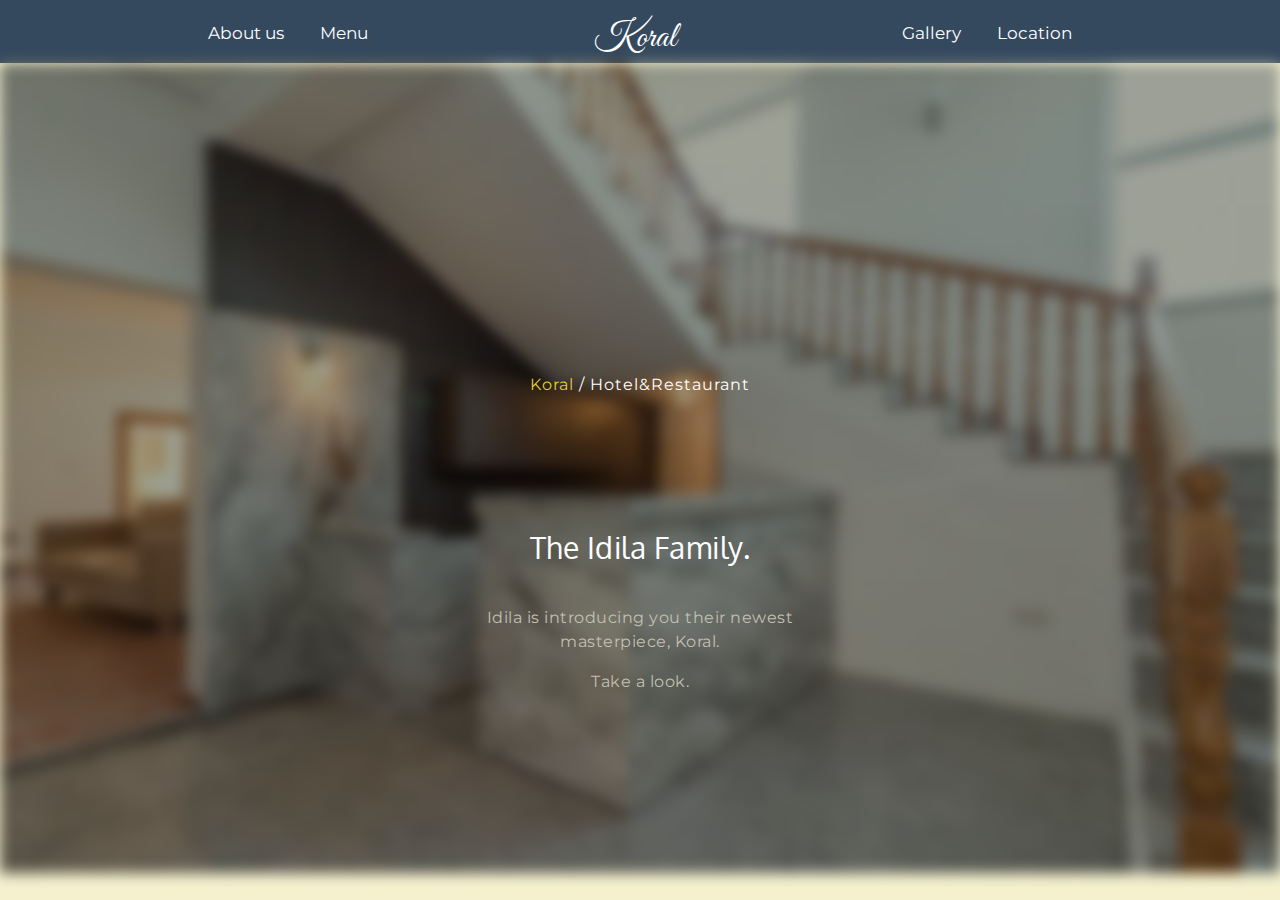
==== index.html @ 865e2864 "Hotel Koral Added" ====
<!DOCTYPE html>
<html lang="en" dir="ltr">

<head>
  <meta charset="utf-8">
  <title>Koral</title>
  <!-- Addind css, js and bootstrap links -->
  <script src="https://ajax.googleapis.com/ajax/libs/jquery/3.1.1/jquery.min.js"></script>
  <link rel="stylesheet" type="text/css" href="bootstrap/css/bootstrap.min.css" />
  <!-- My style.css -->
  <link rel="stylesheet" type="text/css" href="css/style.css" />
  <script src="bootstrap/js/bootstrap.min.js"></script>
  <script src="js/script.js"></script>
  <!-- Add icon library -->
  <link rel="stylesheet" href="https://use.fontawesome.com/releases/v5.6.1/css/all.css" integrity="sha384-gfdkjb5BdAXd+lj+gudLWI+BXq4IuLW5IT+brZEZsLFm++aCMlF1V92rMkPaX4PP" crossorigin="anonymous">

  <!-- Adding fonts -->
  <link href="https://fonts.googleapis.com/css?family=Great+Vibes|Libre+Baskerville|Montserrat|Oxygen|Roboto" rel="stylesheet">
</head>

<body>
  <!-- Navigation bar -->
  <section id="navbar">
    <nav class="navbar navbar-expand-lg">
      <p class="display">Menu</p>
      <button class=" navbar-light bg-light navbar-toggler" type="button" data-toggle="collapse" data-target="#navbarNav" aria-controls="navbarNav" aria-expanded="false" aria-label="Toggle navigation">
        <span class="navbar-toggler-icon"></span>
      </button>
      <div class="collapse navbar-collapse" id="navbarNav">
        <ul class="navbar-nav">
          <li class="nav-item">
            <a class="nav-link" href="aboutus.html">About us <span class="sr-only">(current)</span></a>
          </li>
          <li class="nav-item">
            <a class="nav-link" href="#">Menu</a>
          </li>
          <li class="nav-item active">
            <a class="nav-link Koral-link" href="index.html">Koral</a>
          </li>
          <li class="nav-item">
            <a class="nav-link " href="#">Gallery</a>
          </li>
          <li class="nav-item">
            <a class="nav-link " href="#">Location</a>
          </li>
        </ul>
      </div>
    </nav>

  </section>
  <!-- Body of home page -->
  <section>
  <img src="images/bg.jpg" class="bg-image"/>
  <div class="contain">
    <p class="p"> <font color="#E0CE37"> Koral </font> / Hotel&Restaurant</p>
    <div class="center">
    <p class="p1">The Idila Family.</p>
    <p class="p2">Idila is introducing you their newest masterpiece, Koral.</p>
    <p class="p3">Take a look.</p>
    </div>
  </div>
  </section>



  </section>
 </body>
</html>
---- css/style.css ----
*{
  margin: 0;
  padding: 0;
}
body{
  font-family: 'Montserrat', 'Oxygen';
  line-height: 1.5;
  background-color: #F5F1CE;
}
h1,h2,h3,h4,h5,h6{
  color: black;
}
/*index.html*/
section a{
  color: #fff;
}
section a:hover{
  color:#E0CE37;
}

.p{
  position: relative;
  margin-bottom: 10%;
  text-align: center;
  color: #fff;
  letter-spacing: 1px;

}
.center{
  display: inline-block;
  position: relative;
  margin-bottom: -10%;
  text-align: center;
  margin:0 35%;
  letter-spacing: 0.5px;
  color: #C2C0B1;
}
.contain{
  position: relative;
  margin-top: -500px;
}

.p1 {
  font-family: 'Oxygen';
  color: white;
  font-size: 30px;
  padding-bottom: 20px;
}
.p2{
  text-align: center;
}

.bg-image{
  background-image: url("bg.jpg");
  background-repeat: no-repeat;
  background-size: cover;
  background-position: center;
  height: 90vh;
  width: 100%;
  filter: blur(7px);
}
.fa{
  position:relative;
  top:10px;
}

.Koral-link:hover{
  color: #E0CE37;
}
.display{
  position: relative;
  top: 10px;
  color: #fff;
  font-size: 22px;
}
#navbar{
  background-color: #34495E;
}
@media(min-width: 992px)
{
section ul{
  text-align: center;
  margin: auto;
}
section a{
  font-family: 'Montserrat', sans-serif;
  line-height: 2.0;
  font-size: 17px;
  margin: 0 10px -39px 10px;
}
.Koral-link{
  font-family: 'Great Vibes', cursive;
  font-size: 35px;
  margin-left: 200px;
  margin-right: 200px;
  position: relative;
  bottom: 13px;
}
.Koral-link:hover{
  color:#fff;
}
.display
{
  font-size: 30px;
  position: relative;
  margin-bottom: 17px;
  display: none;
}
}
/*about us*/
.bg-aboutus{
  background-image: url("../images/aboutus.jpg");
   background-color: #cccccc;
   height: 600px;
   background-position: center;
   background-repeat: no-repeat;
   background-size: cover;
   position: relative;
   padding-top: 110px;
   padding-bottom: 110px;
}
.text-aboutus h1,h6{
  color: #fff;
}
.text-aboutus{
  padding-top: 170px;
  margin-left:10%;
}
.header-aboutus{
  margin-bottom: 20px;
  font-size: 50px;
  font-weight: 600;
}

.content-details{
  display: inline-block;
  color: black;
  font-size: 15px;
  padding:10% 4% 4% 4%;

}
.header-content-details{
  font-weight: 600;
  margin-bottom: 3%;
}
.imp-info{
  background-color: #D5DBDB;
  display: inline-block;
  height:380px;
  margin-top: 10%;
  border-radius: 15%;
}
.content-imp-info{
  font-family: 'Oxygen';
  color: black;
  margin: 2%;
  font-size: 15px;
}
.content-imp-info h3, h4{
   text-align: center;
   padding-bottom: 15px;
   padding-top: 15px;
}
 .align-left{
  text-align: left;
}
.align-left {
  list-style: none;
}

.align-left li::before {
  content: "\2022";
  color: red;
  font-weight: bold;
  display: inline-block;
  width: 1em;
  margin-left: -1em;
}

hr{
  width:40%;
  height:4px;
  border-radius: 5%;
  background-color: #34495E;
  margin:auto;

}
#hotel-details, #amenities, #cards, #apartments, #connect{
  margin-bottom: 6%;
  margin-top: 6%;
}
.key-amenities{
  text-align: center;

}
.header-key-amenities{
  padding-bottom: 8%;
}
.symbol-amenities{
  font-size: 35px;
  color: #34495E;
}
#amenities i{
  font-size: 35px;
    color: #34495E;
    -moz-transition:color .3s ease-in;
    -o-transition:color .3s ease-in;
    -webkit-transition:color .3s ease-in;
}
#amenities i:hover{
  color:#CFBE2C;
}

.card{
 text-align: center;
 margin: auto;
 border: 1px solid #34495E;
 height:455px;
 background: transparent;
 transition: all 0.3s ease;
 box-shadow: 12px 12px 25px 0px;
}
.cards{
  padding-bottom: 90px;
}

.header-cards{
  text-align: center;
  margin-bottom: 6%;
}
.btn-card{
  background-color: #34495E;
  border-color: #34495E;
}
.btn-card1{
  margin-top: -25px;
}
.btn-card2{
  margin-top: 30px;
}
.btn-card3{
  margin-top: 117px;
}

.aprt{
  /* width:100%; */
  height:25%;
  background-color: #34495E;
}
.header-aprt{
  color: #fff;
  font-weight: 600;
  position: relative;
  display: inline-block;
  /* margin-left: 8%; */
  margin-top: 2.5%;
  letter-spacing: 2px;
  text-align: center;
}
.header-aprt2{
  position: relative;
  margin-bottom: 20px;
}
.btn-aprt{
  position: relative;
  margin: auto;
}
#apartments a{
  color: #34495E;
  font-weight: bold;
}
#apartments a:hover{
  text-decoration: none;
}
.connect-content{
  text-align: center;
  padding-top: 80px;
  padding-bottom: 50px;
}
.connect-header{
  font-weight: 400;
  display: inline-block;
  margin-left: 2%;
  margin-right: 1%;
}
.sm-icon{
  font-size: 27px;
  margin-left: 1%;
  margin-right: 1%;
  /* -webkit-transition: .5s  all ease;
  -moz-transition: .5s all ease;
transition: .2s all ease; */
-moz-transition:color .3s ease-in;
-o-transition:color .3s ease-in;
-webkit-transition:color .3s ease-in;
  color: #34495E;
}
/* .sm-icon:hover{
  font-size: 30px;
} */
.fa-facebook-square:hover{
  color: #3b5998;
}
.fa-twitter:hover{
  color: #00acee;
}
.fa-instagram:hover{
  color:#8a3ab9;
}
.fa-google:hover{
  color:#db3236;
}
.connect-content a{
  color: #262E36;
}

.footer{
  background-color: #34495E;
  padding-top: 50px;
  text-align: center;
}
#footer h6{
  color:#fff;
  padding-bottom: 20px;
}
#footer p, i, a{
  color: #899199;
  font-size: 13px;
}
#footer ul li a{
  color: #899199;
  font-size: 13px;
}
#footer ul li a:hover{
  text-decoration: none;
}
#footer ul{
  list-style-type: none;
}
.copyright{
  text-align: center;
  background-color: #34495E;
  padding-bottom: 1px;
  padding-top: 10px;
}
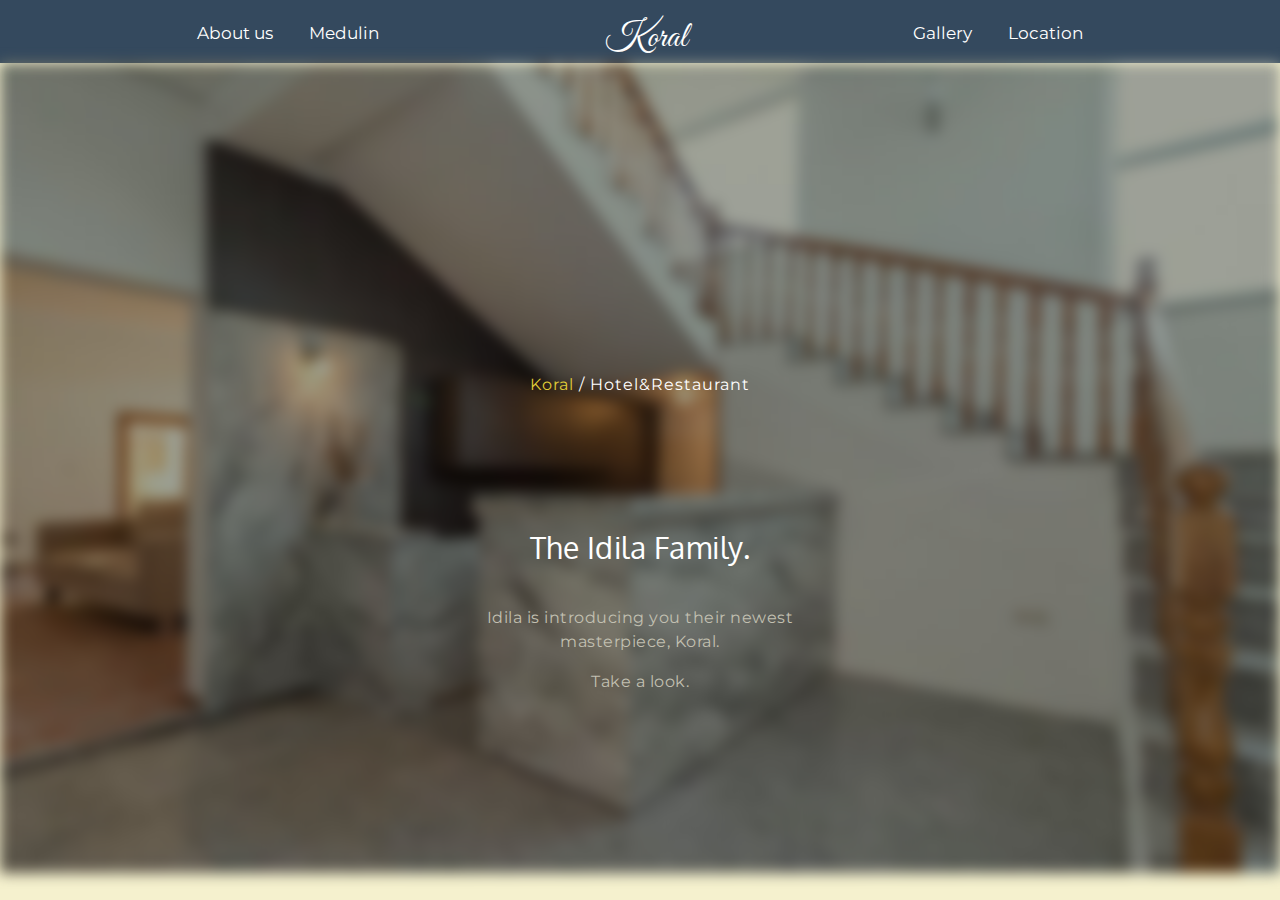
==== commit 37022012: "Added: jquery code and explore istria section" ====
--- a/index.html
+++ b/index.html
@@ -32,16 +32,16 @@
             <a class="nav-link" href="aboutus.html">About us <span class="sr-only">(current)</span></a>
           </li>
           <li class="nav-item">
-            <a class="nav-link" href="#">Menu</a>
+            <a class="nav-link" href="medulin.html">Medulin</a>
           </li>
           <li class="nav-item active">
             <a class="nav-link Koral-link" href="index.html">Koral</a>
           </li>
           <li class="nav-item">
-            <a class="nav-link " href="#">Gallery</a>
+            <a class="nav-link " href="gallery.html">Gallery</a>
           </li>
           <li class="nav-item">
-            <a class="nav-link " href="#">Location</a>
+            <a class="nav-link " href="location.html">Location</a>
           </li>
         </ul>
       </div>
@@ -63,6 +63,7 @@
 
 
 
-  </section>
+  <script src="scripts/jquery.js" type="text/javascript"></script>
+  <script src="scripts/script.js" type="text/javascript"></script>
  </body>
 </html>
--- a/css/style.css
+++ b/css/style.css
@@ -228,9 +228,10 @@
   text-align: center;
   margin-bottom: 6%;
 }
-.btn-card{
+.btn-card, .btnmodal, .btn-rounded{
   background-color: #34495E;
   border-color: #34495E;
+  color: #fff;
 }
 .btn-card1{
   margin-top: -25px;
@@ -343,3 +344,79 @@
   padding-bottom: 1px;
   padding-top: 10px;
 }
+
+/* Location */
+.email-form{
+  width:60%;
+}
+.email-form, .map{
+  display: inline-block;
+  margin:10%;
+}
+.btn-form{
+  background-color: #34495E;
+  border: none;
+}
+.header-location{
+  font-family: 'Great Vibes', cursive;
+  line-height: 2;
+  text-align: center;
+  color: #34495E;
+  padding-top: 3%;
+}
+.head-gallery{
+  text-align: center;
+  margin-top: 2%;
+}
+.head-gallery1{
+  font-family: 'Nanum Gothic', sans-serif;
+  font-size: 30px;
+}
+.head-gallery2{
+  font-family: 'Bad Script', cursive;
+}
+.crsl{
+width:80%;
+margin: auto;
+background: transparent;
+transition: all 0.3s ease;
+box-shadow: 12px 12px 25px 0px;
+}
+.crsl-text{
+  opacity: 0.9;
+  color: #34495E;
+
+}
+.btnmodal{
+margin-bottom: 10px;
+}
+.modal-align{
+  margin:2% 38% 5% 38%;
+  display: inline-block;
+  position: relative;
+}
+ .toggle-paragraph{
+  display: none;
+}
+.bg-medulin {
+  /* The image used */
+  background-image: url('../images/arena.jpg');
+  /* Half height */
+  height:400px;  /* Center and scale the image nicely */
+  background-position: center;
+  background-repeat: no-repeat;
+  background-size: cover;
+  opacity: 0.6;
+}
+.container-medulin{
+  margin:5%;
+}
+.explore-medulin{
+  text-align: center;
+  opacity: 0.5;
+  }
+.video-istria{
+  width: 100%;
+  height: 600px;
+  margin-bottom: -1%;
+}
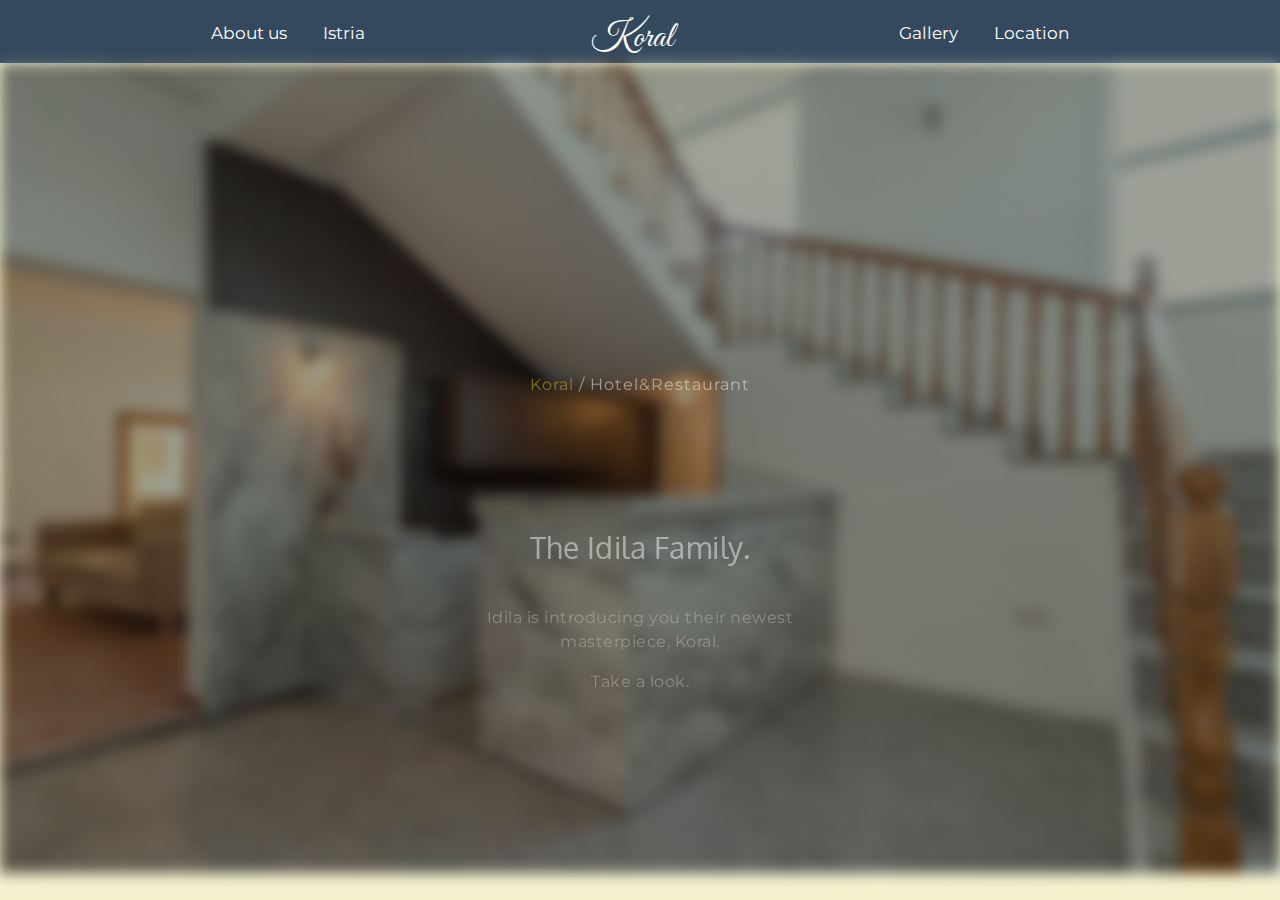
==== commit 0b23ff18: "Fixed: some bug fixes" ====
--- a/index.html
+++ b/index.html
@@ -32,7 +32,7 @@
             <a class="nav-link" href="aboutus.html">About us <span class="sr-only">(current)</span></a>
           </li>
           <li class="nav-item">
-            <a class="nav-link" href="medulin.html">Medulin</a>
+            <a class="nav-link" href="medulin.html">Istria</a>
           </li>
           <li class="nav-item active">
             <a class="nav-link Koral-link" href="index.html">Koral</a>
--- a/css/style.css
+++ b/css/style.css
@@ -38,6 +38,7 @@
 .contain{
   position: relative;
   margin-top: -500px;
+  display: none;
 }
 
 .p1 {
@@ -420,3 +421,6 @@
   height: 600px;
   margin-bottom: -1%;
 }
+.pula-toggle, .medulin-toggle, .premantura-toggle{
+  display: none;
+}
